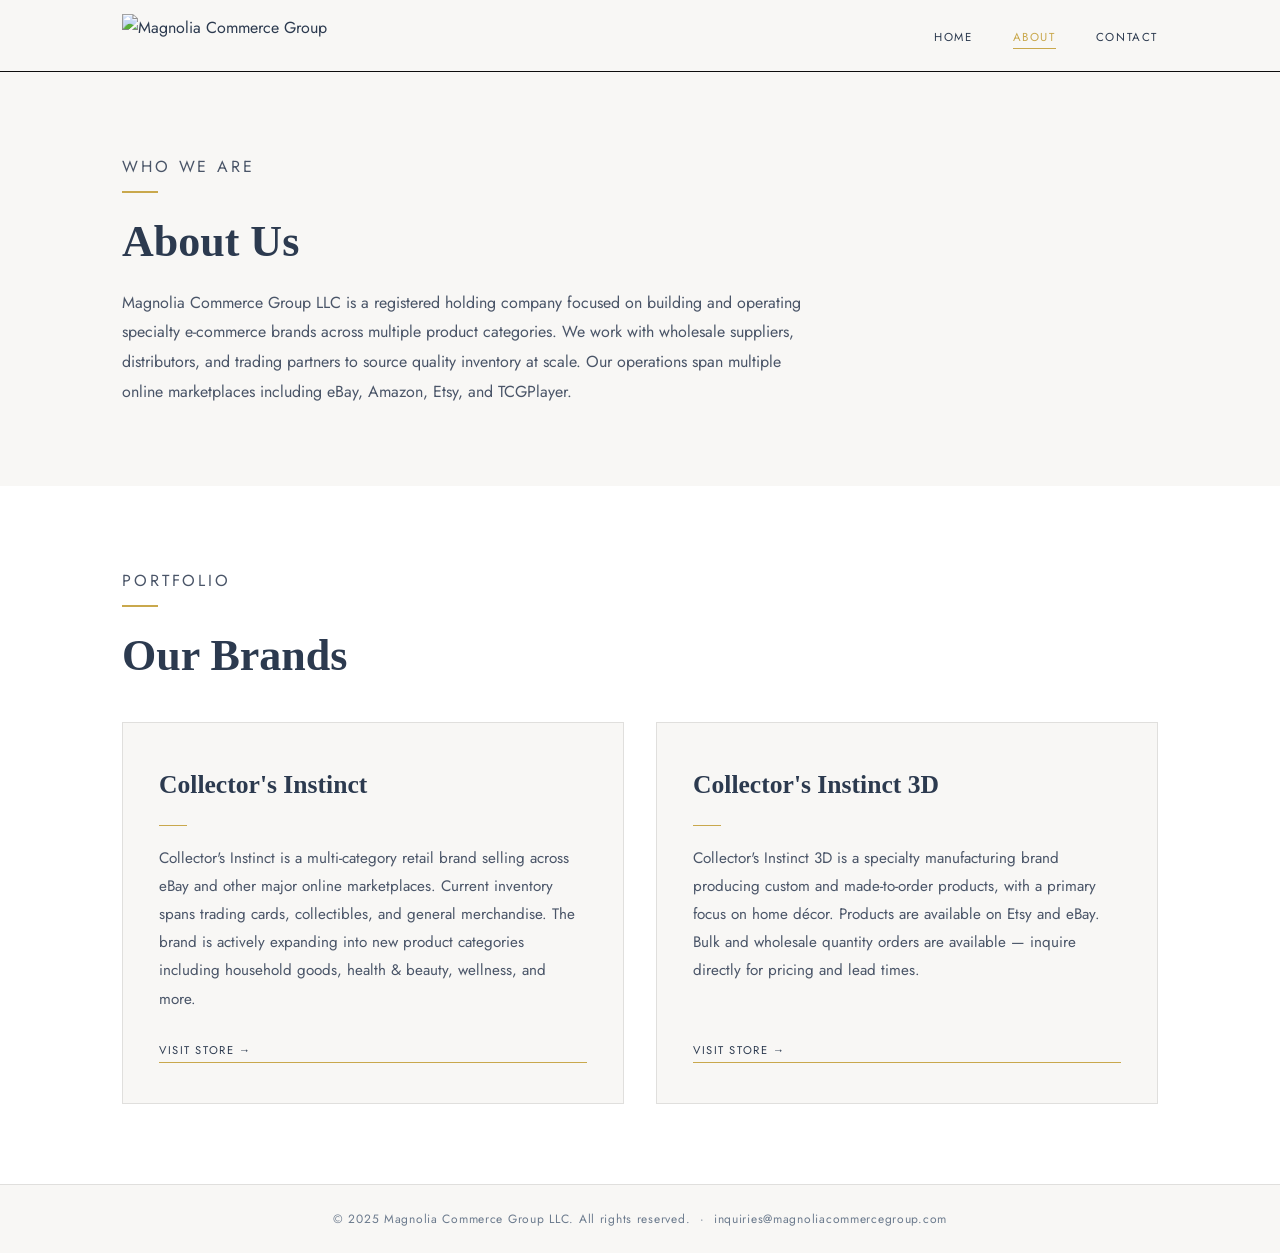
==== about.html @ 8c766b7c "Initial site build — 3-page static website Home, About, and Contact pages with full CSS, responsive " ====
<!DOCTYPE html>
<html lang="en">
<head>
  <meta charset="UTF-8">
  <meta name="viewport" content="width=device-width, initial-scale=1.0">
  <meta name="description" content="Learn about Magnolia Commerce Group LLC — a holding company building and operating specialty e-commerce brands across multiple product categories.">
  <title>About — Magnolia Commerce Group</title>
  <link rel="preconnect" href="https://fonts.googleapis.com">
  <link rel="preconnect" href="https://fonts.gstatic.com" crossorigin>
  <link href="https://fonts.googleapis.com/css2?family=Cormorant+Garant:wght@400;500;600&family=Jost:wght@300;400;500&display=swap" rel="stylesheet">
  <link rel="stylesheet" href="assets/style.css">
</head>
<body>

  <nav class="nav">
    <div class="nav-inner">
      <a href="index.html" class="nav-logo">
        <img src="assets/logo.png" alt="Magnolia Commerce Group">
      </a>
      <button class="nav-toggle" aria-label="Toggle navigation" aria-expanded="false">
        <span></span><span></span><span></span>
      </button>
      <ul class="nav-links">
        <li><a href="index.html">Home</a></li>
        <li><a href="about.html" class="active">About</a></li>
        <li><a href="contact.html">Contact</a></li>
      </ul>
    </div>
  </nav>

  <main>

    <section class="section">
      <div class="container">
        <p class="section-label">Who We Are</p>
        <div class="section-rule"></div>
        <h2>About Us</h2>
        <p>Magnolia Commerce Group LLC is a registered holding company focused on building and operating specialty e-commerce brands across multiple product categories. We work with wholesale suppliers, distributors, and trading partners to source quality inventory at scale. Our operations span multiple online marketplaces including eBay, Amazon, Etsy, and TCGPlayer.</p>
      </div>
    </section>

    <section class="section alt">
      <div class="container">
        <p class="section-label">Portfolio</p>
        <div class="section-rule"></div>
        <h2>Our Brands</h2>

        <div class="brands-grid">

          <div class="brand-card">
            <h3>Collector's Instinct</h3>
            <div class="brand-rule"></div>
            <p>Collector's Instinct is a multi-category retail brand selling across eBay and other major online marketplaces. Current inventory spans trading cards, collectibles, and general merchandise. The brand is actively expanding into new product categories including household goods, health &amp; beauty, wellness, and more.</p>
            <a href="https://collectorstinct.com" class="card-link" target="_blank" rel="noopener noreferrer">Visit Store &rarr;</a>
          </div>

          <div class="brand-card">
            <h3>Collector's Instinct 3D</h3>
            <div class="brand-rule"></div>
            <p>Collector's Instinct 3D is a specialty manufacturing brand producing custom and made-to-order products, with a primary focus on home d&eacute;cor. Products are available on Etsy and eBay. Bulk and wholesale quantity orders are available &mdash; inquire directly for pricing and lead times.</p>
            <a href="https://collectorstinct.com" class="card-link" target="_blank" rel="noopener noreferrer">Visit Store &rarr;</a>
          </div>

        </div>
      </div>
    </section>

  </main>

  <footer>
    <p>&copy; 2025 Magnolia Commerce Group LLC. All rights reserved. &nbsp;&middot;&nbsp; <a href="mailto:inquiries@magnoliacommercegroup.com">inquiries@magnoliacommercegroup.com</a></p>
  </footer>

  <script>
    const toggle = document.querySelector('.nav-toggle');
    const links = document.querySelector('.nav-links');
    toggle.addEventListener('click', () => {
      const open = links.classList.toggle('open');
      toggle.classList.toggle('open', open);
      toggle.setAttribute('aria-expanded', open);
    });
  </script>

</body>
</html>
---- assets/style.css ----
/* ============================================================
   MAGNOLIA COMMERCE GROUP — style.css
   ============================================================ */

/* --- Variables --- */
:root {
  --primary: #2C3A4F;
  --gold: #C9A84C;
  --black: #0D0D0D;
  --bg: #F8F7F5;
  --muted: #6B7A8D;
  --border: rgba(12, 12, 12, 0.1);
  --container: 1100px;
  --nav-h: 72px;
}

/* --- Reset --- */
*, *::before, *::after { box-sizing: border-box; margin: 0; padding: 0; }
html { font-size: 16px; scroll-behavior: smooth; }
body {
  font-family: 'Jost', sans-serif;
  background: var(--bg);
  color: var(--primary);
  line-height: 1.7;
  -webkit-font-smoothing: antialiased;
}
img { max-width: 100%; display: block; }
a { color: inherit; text-decoration: none; }

/* --- Container --- */
.container {
  max-width: var(--container);
  margin: 0 auto;
  padding: 0 2rem;
}

/* ============================================================
   NAVIGATION
   ============================================================ */
.nav {
  position: sticky;
  top: 0;
  z-index: 100;
  background: var(--bg);
  border-bottom: 1px solid var(--black);
  height: var(--nav-h);
}

.nav-inner {
  display: flex;
  align-items: center;
  justify-content: space-between;
  height: 100%;
  max-width: var(--container);
  margin: 0 auto;
  padding: 0 2rem;
}

.nav-logo img {
  height: 44px;
  width: auto;
}

.nav-links {
  display: flex;
  list-style: none;
  gap: 2.5rem;
}

.nav-links a {
  font-size: 0.72rem;
  letter-spacing: 0.14em;
  text-transform: uppercase;
  color: var(--primary);
  transition: color 0.2s;
  padding-bottom: 3px;
  border-bottom: 1.5px solid transparent;
}

.nav-links a:hover { color: var(--gold); }

.nav-links a.active {
  border-bottom-color: var(--gold);
  color: var(--gold);
}

/* Hamburger */
.nav-toggle {
  display: none;
  flex-direction: column;
  gap: 5px;
  background: none;
  border: none;
  cursor: pointer;
  padding: 4px;
}

.nav-toggle span {
  display: block;
  width: 24px;
  height: 1.5px;
  background: var(--primary);
  transition: transform 0.25s, opacity 0.25s;
}

.nav-toggle.open span:nth-child(1) { transform: translateY(6.5px) rotate(45deg); }
.nav-toggle.open span:nth-child(2) { opacity: 0; }
.nav-toggle.open span:nth-child(3) { transform: translateY(-6.5px) rotate(-45deg); }

/* ============================================================
   HERO
   ============================================================ */
.hero {
  display: flex;
  flex-direction: column;
  align-items: center;
  justify-content: center;
  text-align: center;
  padding: 7rem 2rem 5rem;
  min-height: calc(100vh - var(--nav-h));
}

.hero-logo {
  height: 110px;
  width: auto;
  margin: 0 auto 2.5rem;
}

.hero h1 {
  font-family: 'Cormorant Garant', serif;
  font-size: clamp(2.4rem, 6vw, 4.5rem);
  font-weight: 600;
  letter-spacing: 0.06em;
  color: var(--primary);
  margin-bottom: 0.75rem;
  line-height: 1.1;
}

.hero .subheading {
  font-size: 0.85rem;
  letter-spacing: 0.16em;
  text-transform: uppercase;
  color: var(--muted);
  margin-bottom: 2.75rem;
}

/* ============================================================
   BUTTONS
   ============================================================ */
.btn {
  display: inline-block;
  padding: 0.75rem 2.25rem;
  border: 1.5px solid var(--primary);
  font-family: 'Jost', sans-serif;
  font-size: 0.72rem;
  letter-spacing: 0.14em;
  text-transform: uppercase;
  color: var(--primary);
  transition: background 0.2s, color 0.2s;
}

.btn:hover {
  background: var(--primary);
  color: var(--bg);
}

/* ============================================================
   SECTIONS
   ============================================================ */
.section {
  padding: 5rem 2rem;
}

.section.alt { background: #fff; }

.section-label {
  font-size: 0.68rem;
  letter-spacing: 0.18em;
  text-transform: uppercase;
  color: var(--gold);
  margin-bottom: 0.6rem;
}

.section-rule {
  width: 36px;
  height: 2px;
  background: var(--gold);
  margin-bottom: 1.5rem;
}

.section-rule.centered { margin-left: auto; margin-right: auto; }

.section h2 {
  font-family: 'Cormorant Garant', serif;
  font-size: clamp(1.8rem, 4vw, 2.75rem);
  font-weight: 600;
  line-height: 1.15;
  margin-bottom: 1.25rem;
}

.section p {
  font-size: 1rem;
  color: #4a5568;
  max-width: 680px;
  line-height: 1.85;
}

/* Intro (home) */
.intro {
  border-top: 1px solid var(--border);
}

.intro-inner {
  max-width: var(--container);
  margin: 0 auto;
}

/* ============================================================
   PAGE NAV PROMPT
   ============================================================ */
.page-nav {
  padding: 3rem 2rem;
  border-top: 1px solid var(--border);
  text-align: center;
}

.page-nav a {
  display: inline-block;
  margin: 0 1.5rem;
  font-size: 0.72rem;
  letter-spacing: 0.14em;
  text-transform: uppercase;
  color: var(--primary);
  border-bottom: 1px solid var(--gold);
  padding-bottom: 2px;
  transition: color 0.2s;
}

.page-nav a:hover { color: var(--gold); }

/* ============================================================
   BRAND CARDS
   ============================================================ */
.brands-grid {
  display: grid;
  grid-template-columns: 1fr 1fr;
  gap: 2rem;
  margin-top: 2.5rem;
  max-width: var(--container);
  margin-left: auto;
  margin-right: auto;
}

.brand-card {
  border: 1px solid var(--border);
  padding: 2.5rem 2.25rem;
  background: var(--bg);
  display: flex;
  flex-direction: column;
}

.brand-card h3 {
  font-family: 'Cormorant Garant', serif;
  font-size: 1.6rem;
  font-weight: 600;
  color: var(--primary);
  margin-bottom: 0.25rem;
}

.brand-card .brand-rule {
  width: 28px;
  height: 1.5px;
  background: var(--gold);
  margin: 0.9rem 0 1.1rem;
}

.brand-card p {
  font-size: 0.95rem;
  color: #4a5568;
  line-height: 1.85;
  flex: 1;
  max-width: none;
}

.card-link {
  display: inline-block;
  margin-top: 1.75rem;
  font-size: 0.7rem;
  letter-spacing: 0.14em;
  text-transform: uppercase;
  color: var(--primary);
  border-bottom: 1px solid var(--gold);
  padding-bottom: 2px;
  transition: color 0.2s;
}

.card-link:hover { color: var(--gold); }

/* ============================================================
   CONTACT PAGE
   ============================================================ */
.contact-section {
  min-height: calc(100vh - var(--nav-h) - 64px);
  display: flex;
  flex-direction: column;
  align-items: center;
  justify-content: center;
  text-align: center;
  padding: 6rem 2rem;
}

.contact-section h1 {
  font-family: 'Cormorant Garant', serif;
  font-size: clamp(2rem, 5vw, 3.5rem);
  font-weight: 600;
  margin-bottom: 0.5rem;
}

.contact-section .section-rule { margin-top: 1rem; }

.contact-section .subtext {
  font-size: 1rem;
  color: var(--muted);
  max-width: 460px;
  margin: 1.5rem auto 2.25rem;
  line-height: 1.75;
}

.contact-email {
  font-family: 'Cormorant Garant', serif;
  font-size: clamp(1.2rem, 3vw, 1.85rem);
  color: var(--primary);
  border-bottom: 2px solid var(--gold);
  padding-bottom: 4px;
  letter-spacing: 0.02em;
  transition: color 0.2s;
}

.contact-email:hover { color: var(--gold); }

.contact-note {
  margin-top: 1.25rem;
  font-size: 0.82rem;
  color: var(--muted);
  letter-spacing: 0.04em;
}

/* ============================================================
   FOOTER
   ============================================================ */
footer {
  border-top: 1px solid var(--border);
  padding: 1.5rem 2rem;
  text-align: center;
  font-size: 0.75rem;
  letter-spacing: 0.06em;
  color: var(--muted);
}

footer a {
  color: var(--muted);
  transition: color 0.2s;
}

footer a:hover { color: var(--gold); }

/* ============================================================
   RESPONSIVE
   ============================================================ */
@media (max-width: 768px) {
  .nav-toggle { display: flex; }

  .nav-links {
    display: none;
    position: absolute;
    top: var(--nav-h);
    left: 0;
    right: 0;
    flex-direction: column;
    background: var(--bg);
    border-bottom: 1px solid var(--black);
    padding: 1.5rem 2rem;
    gap: 1.25rem;
  }

  .nav-links.open { display: flex; }
  .nav-links a { font-size: 0.8rem; }

  .hero { padding: 4rem 1.5rem 3rem; min-height: auto; }
  .hero-logo { height: 80px; }

  .brands-grid { grid-template-columns: 1fr; margin-top: 2rem; }

  .section { padding: 3.5rem 1.5rem; }
  .contact-section { padding: 4rem 1.5rem; }
}

@media (max-width: 480px) {
  .page-nav a { display: block; margin: 0.5rem 0; }
}
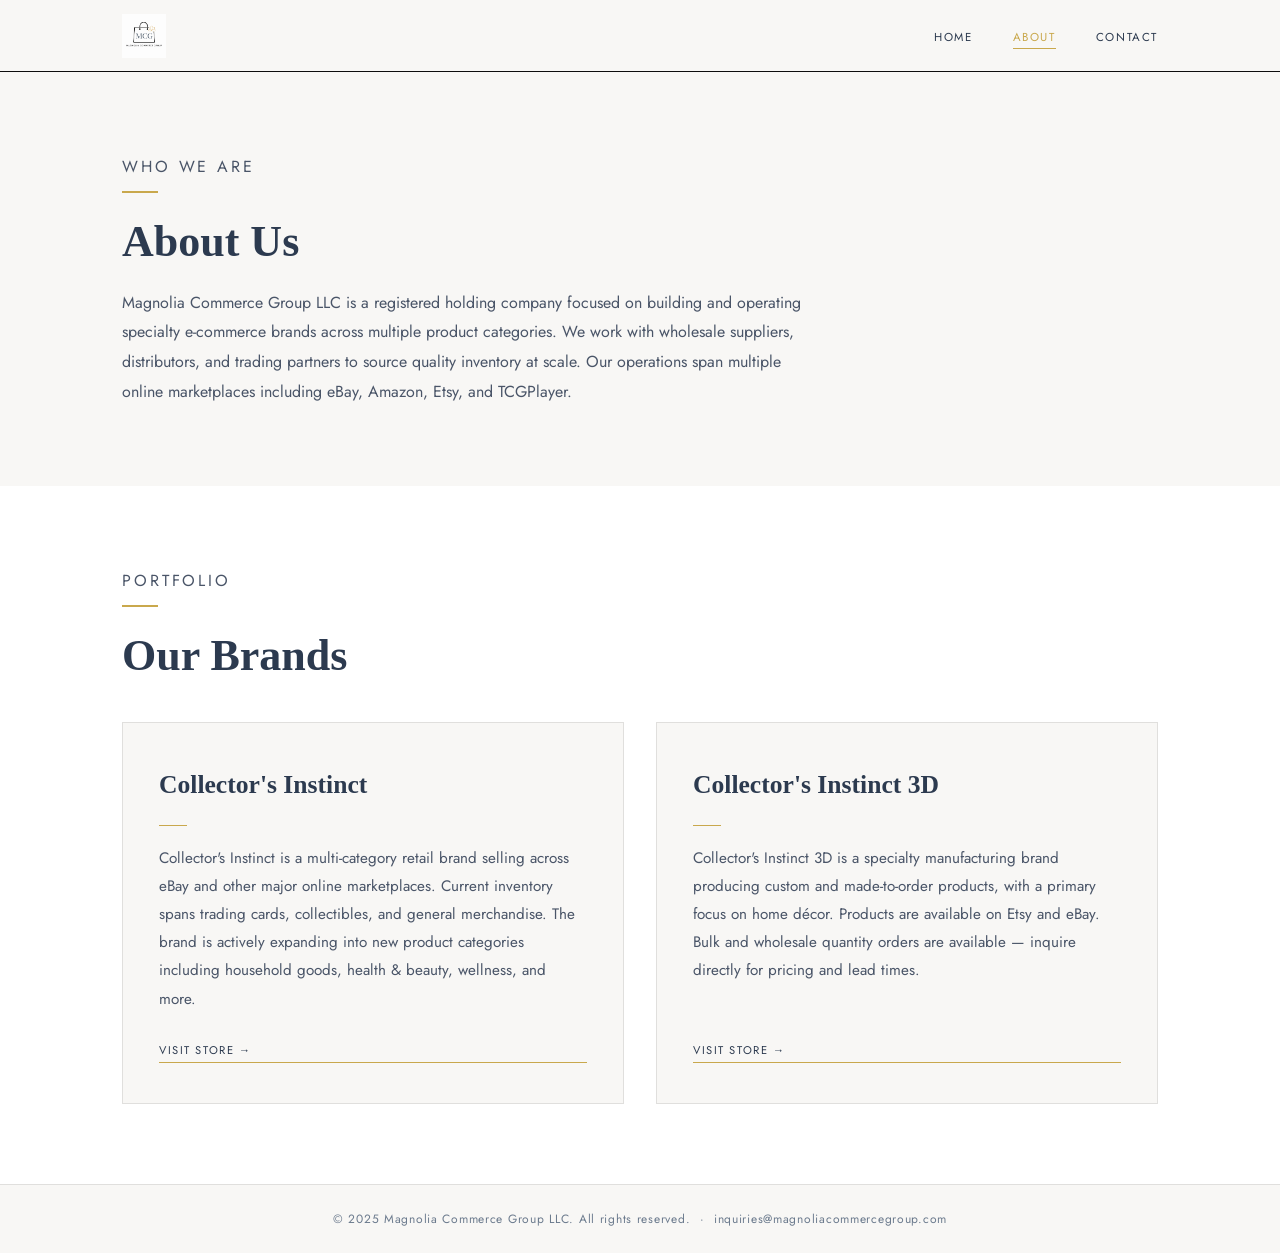
==== commit 9148803d: "Fix Collector's Instinct store URL" ====
--- a/about.html
+++ b/about.html
@@ -51,14 +51,14 @@
             <h3>Collector's Instinct</h3>
             <div class="brand-rule"></div>
             <p>Collector's Instinct is a multi-category retail brand selling across eBay and other major online marketplaces. Current inventory spans trading cards, collectibles, and general merchandise. The brand is actively expanding into new product categories including household goods, health &amp; beauty, wellness, and more.</p>
-            <a href="https://collectorstinct.com" class="card-link" target="_blank" rel="noopener noreferrer">Visit Store &rarr;</a>
+            <a href="https://collectorsinstinct.com/" class="card-link" target="_blank" rel="noopener noreferrer">Visit Store &rarr;</a>
           </div>
 
           <div class="brand-card">
             <h3>Collector's Instinct 3D</h3>
             <div class="brand-rule"></div>
             <p>Collector's Instinct 3D is a specialty manufacturing brand producing custom and made-to-order products, with a primary focus on home d&eacute;cor. Products are available on Etsy and eBay. Bulk and wholesale quantity orders are available &mdash; inquire directly for pricing and lead times.</p>
-            <a href="https://collectorstinct.com" class="card-link" target="_blank" rel="noopener noreferrer">Visit Store &rarr;</a>
+            <a href="https://collectorsinstinct.com/" class="card-link" target="_blank" rel="noopener noreferrer">Visit Store &rarr;</a>
           </div>
 
         </div>
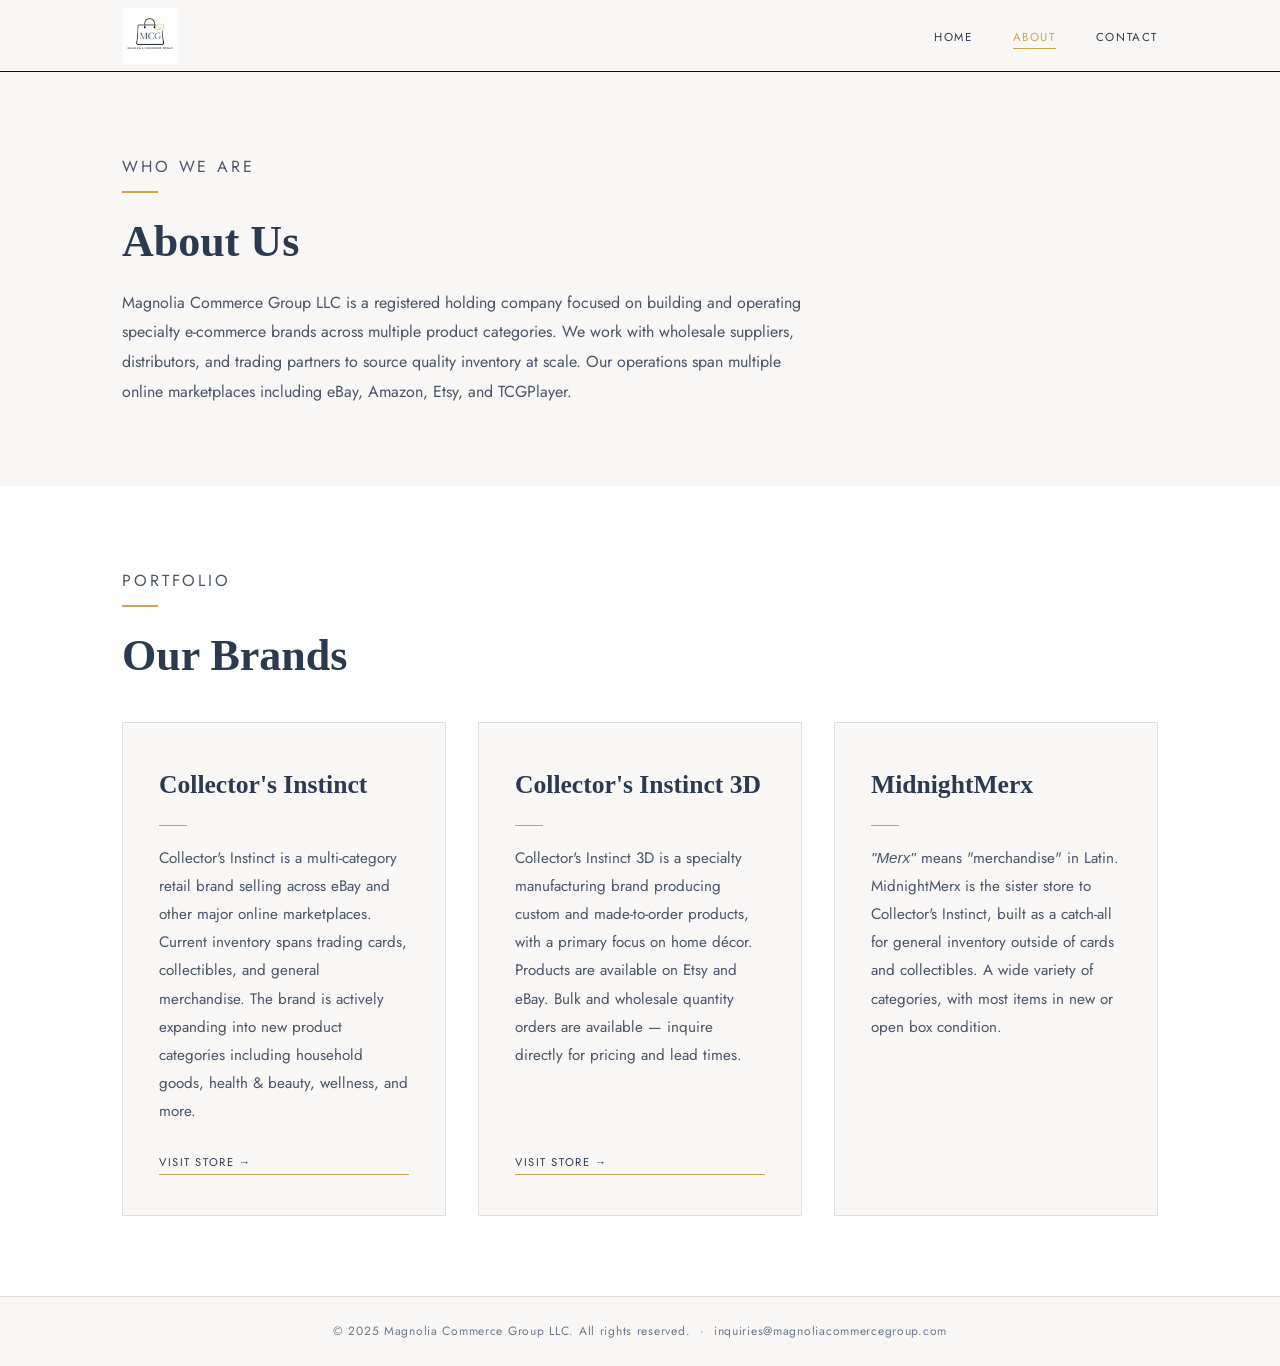
==== commit 8a048db6: "Add MidnightMerx brand card, update grid to 3 columns" ====
--- a/about.html
+++ b/about.html
@@ -58,7 +58,13 @@
             <h3>Collector's Instinct 3D</h3>
             <div class="brand-rule"></div>
             <p>Collector's Instinct 3D is a specialty manufacturing brand producing custom and made-to-order products, with a primary focus on home d&eacute;cor. Products are available on Etsy and eBay. Bulk and wholesale quantity orders are available &mdash; inquire directly for pricing and lead times.</p>
-            <a href="https://collectorsinstinct.com/" class="card-link" target="_blank" rel="noopener noreferrer">Visit Store &rarr;</a>
+            <a href="https://collectorsinstinct3d.etsy.com" class="card-link" target="_blank" rel="noopener noreferrer">Visit Store &rarr;</a>
+          </div>
+
+          <div class="brand-card">
+            <h3>MidnightMerx</h3>
+            <div class="brand-rule"></div>
+            <p><em>"Merx"</em> means "merchandise" in Latin. MidnightMerx is the sister store to Collector's Instinct, built as a catch-all for general inventory outside of cards and collectibles. A wide variety of categories, with most items in new or open box condition.</p>
           </div>
 
         </div>
--- a/assets/style.css
+++ b/assets/style.css
@@ -57,7 +57,7 @@
 }
 
 .nav-logo img {
-  height: 44px;
+  height: 56px;
   width: auto;
 }
 
@@ -121,7 +121,7 @@
 }
 
 .hero-logo {
-  height: 110px;
+  height: 260px;
   width: auto;
   margin: 0 auto 2.5rem;
 }
@@ -243,7 +243,7 @@
    ============================================================ */
 .brands-grid {
   display: grid;
-  grid-template-columns: 1fr 1fr;
+  grid-template-columns: repeat(3, 1fr);
   gap: 2rem;
   margin-top: 2.5rem;
   max-width: var(--container);
@@ -387,7 +387,7 @@
   .nav-links a { font-size: 0.8rem; }
 
   .hero { padding: 4rem 1.5rem 3rem; min-height: auto; }
-  .hero-logo { height: 80px; }
+  .hero-logo { height: 180px; }
 
   .brands-grid { grid-template-columns: 1fr; margin-top: 2rem; }
 
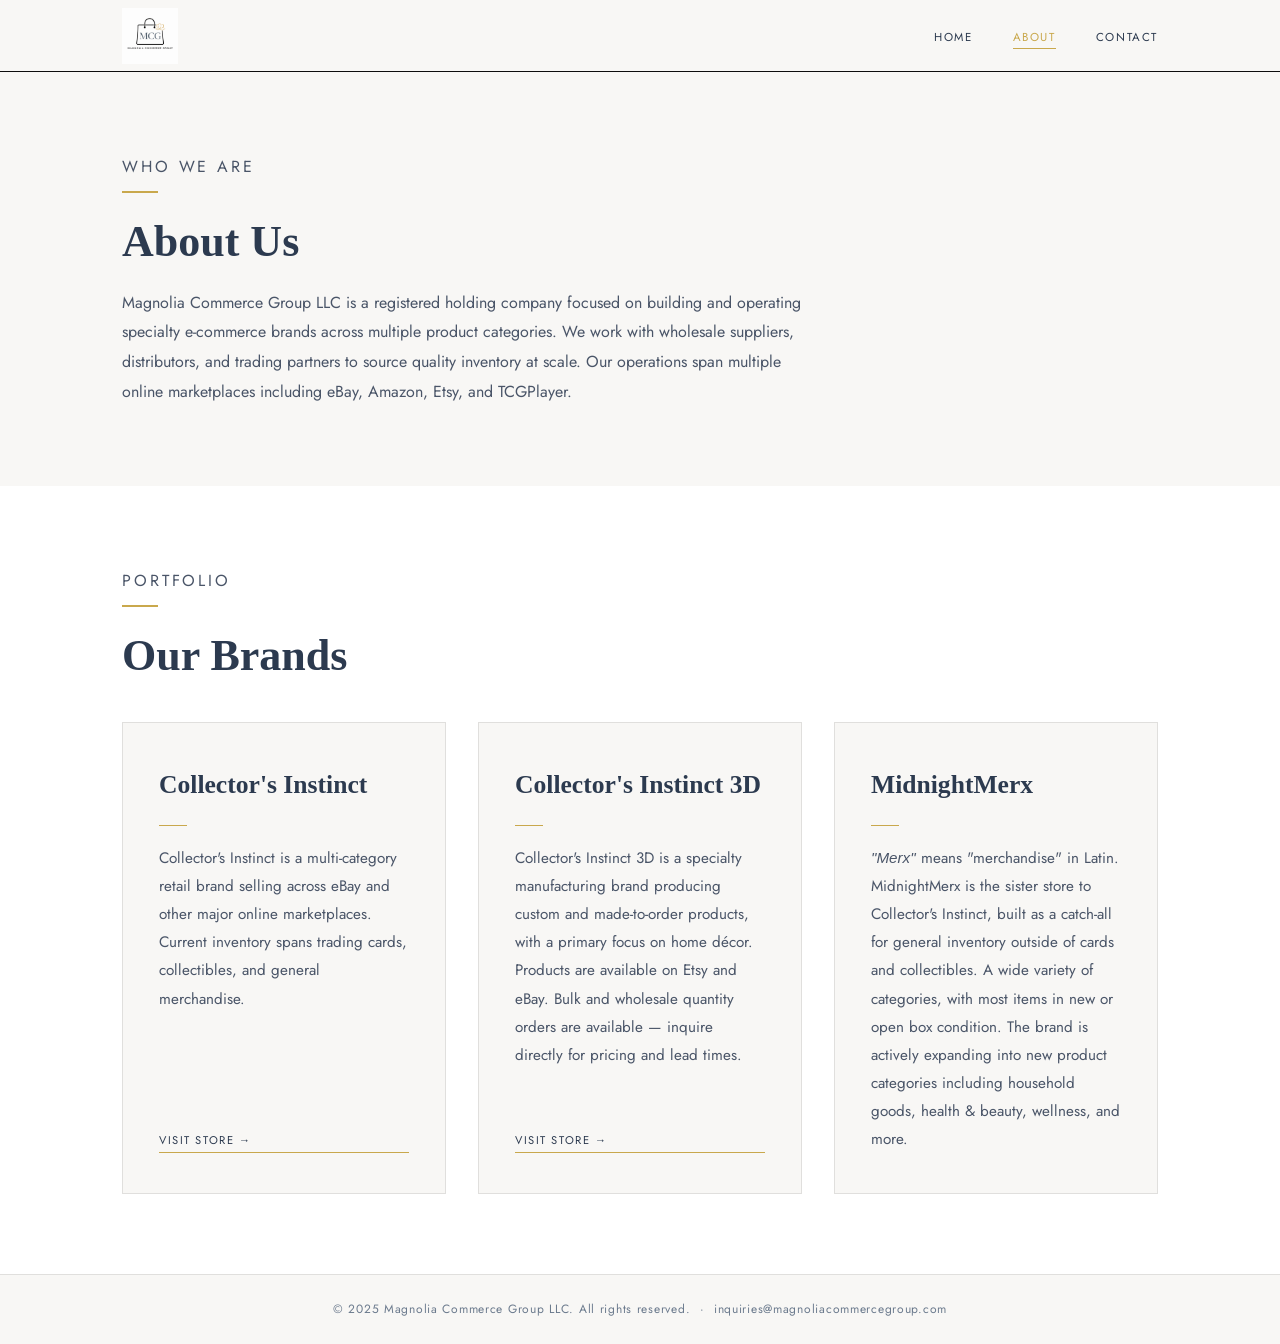
==== commit 68ca8238: "Move expanding categories line to MidnightMerx card" ====
--- a/about.html
+++ b/about.html
@@ -50,7 +50,7 @@
           <div class="brand-card">
             <h3>Collector's Instinct</h3>
             <div class="brand-rule"></div>
-            <p>Collector's Instinct is a multi-category retail brand selling across eBay and other major online marketplaces. Current inventory spans trading cards, collectibles, and general merchandise. The brand is actively expanding into new product categories including household goods, health &amp; beauty, wellness, and more.</p>
+            <p>Collector's Instinct is a multi-category retail brand selling across eBay and other major online marketplaces. Current inventory spans trading cards, collectibles, and general merchandise.</p>
             <a href="https://collectorsinstinct.com/" class="card-link" target="_blank" rel="noopener noreferrer">Visit Store &rarr;</a>
           </div>
 
@@ -64,7 +64,7 @@
           <div class="brand-card">
             <h3>MidnightMerx</h3>
             <div class="brand-rule"></div>
-            <p><em>"Merx"</em> means "merchandise" in Latin. MidnightMerx is the sister store to Collector's Instinct, built as a catch-all for general inventory outside of cards and collectibles. A wide variety of categories, with most items in new or open box condition.</p>
+            <p><em>"Merx"</em> means "merchandise" in Latin. MidnightMerx is the sister store to Collector's Instinct, built as a catch-all for general inventory outside of cards and collectibles. A wide variety of categories, with most items in new or open box condition. The brand is actively expanding into new product categories including household goods, health &amp; beauty, wellness, and more.</p>
           </div>
 
         </div>
